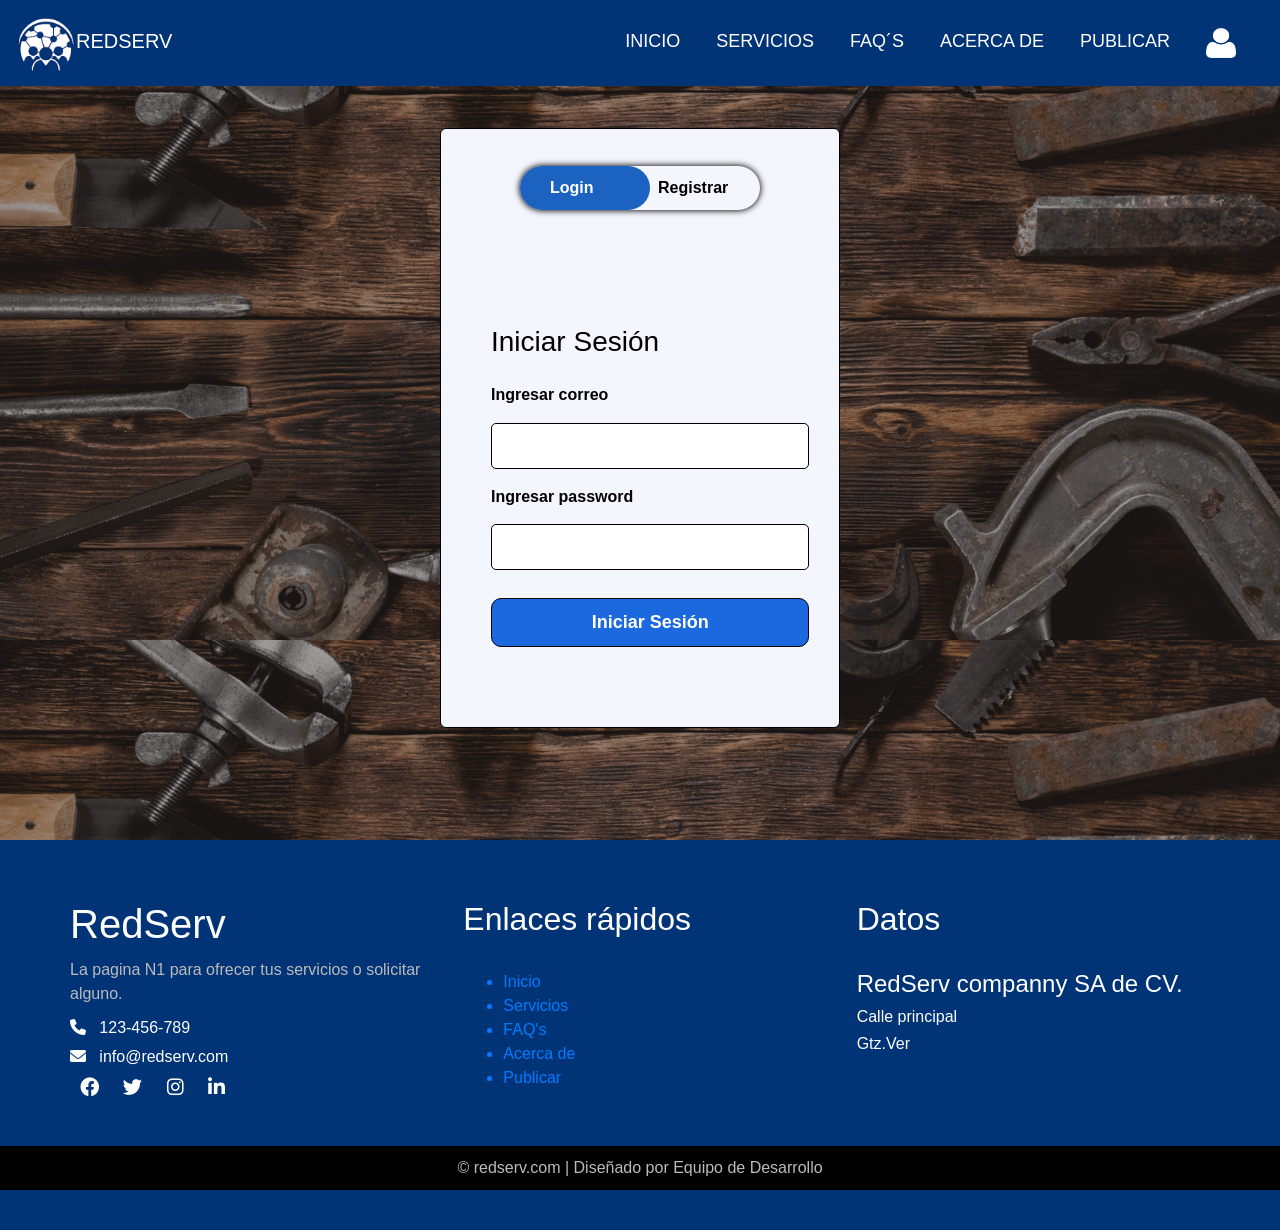
==== INTEGRADORA/login/index.html @ 37f20f39 "baseline: estado inicial de la aplicacion previa a auditoria OWASP MASVS" ====
<?php
session_start();
include('conexion.php');
if(isset($_SESSION['usuarioingresando']))
{
    header('Location: productos_tabla.php');
}
?>


<!DOCTYPE html>
<html lang="en">
<head>
    <meta charset="UTF-8">
    <meta name="viewport" content="width=device-width, initial-scale=1.0">
    <title>REDSERV</title>
    <link rel="stylesheet" href="../css/estilos.css">
    
    <link rel="stylesheet" href="https://stackpath.bootstrapcdn.com/bootstrap/4.5.2/css/bootstrap.min.css">
    <link rel="stylesheet" href="https://cdnjs.cloudflare.com/ajax/libs/font-awesome/6.0.0-beta3/css/all.min.css">
    <link rel="stylesheet" href="style.css">
    <script src="scripts.js"></script>
    <link href='https://fonts.googleapis.com/css?family=Open+Sans:400,700' rel='stylesheet' type='text/css'>
<link rel="stylesheet" href="//maxcdn.bootstrapcdn.com/font-awesome/4.3.0/css/font-awesome.min.css">


    <nav class="navbar navbar-expand-lg fixed-top">
        <a class="navbar-brand" href="#">
            <img class="logo" src="../img/logo_d.png" alt="Logo">REDSERV
        </a>
        <button class="navbar-toggler" type="button" data-toggle="collapse" data-target="#navbarNav" aria-controls="navbarNav" aria-expanded="false" aria-label="Toggle navigation">
            <span class="navbar-toggler-icon"></span>
        </button>
        <div class="collapse navbar-collapse" id="navbarNav">
            <ul class="navbar-nav ml-auto">
                <li class="nav-item active">
                    <a class="nav-link" href="../index.html">Inicio <span class="sr-only">(actual)</span></a>
                </li>
                <li class="nav-item">
                    <a class="nav-link" href="../Paginas/Servicios.php">Servicios</a>
                </li>
                <li class="nav-item">
                    <a class="nav-link" href="../Paginas/FAQ's.html">FAQ´S</a>
                </li>
                <li class="nav-item">
                    <a class="nav-link" href="../Paginas/ACERCA DE.HTML">Acerca de</a>
                </li>
                <li class="nav-item">
                    <a class="nav-link" href="#">Publicar</a>
                </li>
                <li class="nav-item">
                    <a class="nav-link" href="#">
                        <img class="sesion" src="../img/user.png" alt="User">
                    </a>
                </li>
            </ul>
        </div>
    </nav>
</head>



 
<body>
    <div class="FormCajaLogin">
        <div class="FormLogin">
            <div class="botondeintercambiar">
                <div id="btnvai"></div>
                <button type="button" class="botoncambiarcaja" onclick="loginvai()" id="vaibtnlogin">Login</button>
                <button type="button" class="botoncambiarcaja" onclick="registrarvai()" id="vaibtnregistrar">Registrar</button>
            </div>

            <form action="usuario_login.php" method="post" id="frmlogin" class="grupo-entradas">
            <h3>Iniciar Sesión</h3>

            <div class="TextoCajas">Ingresar correo</div>
            <input type="email" name="txtcorreo" class="CajaTexto" autocomplete="off" required>

            <div class="TextoCajas">Ingresar password</div>
            <input type="password" name="txtpassword" class="CajaTexto" autocomplete="off" required>
        <div>
        <input type="submit" value="Iniciar Sesión" class="BtnLogin" name="btningresar">
    </div>
</form>

        <form method="post" id="frmregistrar" class="grupo-entradas" action="usuario_registrar.php">
        <h3>Crear cuenta</h3>

        <div class="TextoCajas">Ingresar nombre</div>
        <input type="text" name="txtnombre1" class="CajaTexto" autocomplete="off" required>

        <div class="TextoCajas">Ingresar correo</div>
        <input type="email" name="txtcorreo1" class="CajaTexto" autocomplete="off" required>

        <div class="TextoCajas">Ingresar password</div>
        <input type="password" name="txtpassword1" class="CajaTexto" autocomplete="off" required>

        <div>
            <input type="submit" value="Crear nueva cuenta" class="BtnRegistrar" name="btnregistrar">
        </div>
        </form>
</div>
</div>
</body>
<script src="boton_formulario.js"></script>



<footer class="footer">
    <div class="footer-content">
        <div class="footer-section about">
            <h1 class="logo-text">Red<span>Serv</span></h1>
            <p>
            La pagina N1 para ofrecer tus servicios o solicitar alguno.
            </p>
            <div class="contact">
                <span><i class="fas fa-phone"></i> &nbsp; 123-456-789</span>
                <span><i class="fas fa-envelope"></i> &nbsp; info@redserv.com</span>
            </div>
            <div class="socials">
                <a href="#"><i class="fab fa-facebook"></i></a>
                <a href="#"><i class="fab fa-twitter"></i></a>
                <a href="#"><i class="fab fa-instagram"></i></a>
                <a href="#"><i class="fab fa-linkedin"></i></a>
            </div>
        </div>
        <div class="footer-section links">
            <h2>Enlaces rápidos</h2>
            <br>
            <ul>
                <a href="../index.html"><li>Inicio</li></a>
                <a href="../Paginas/Servicios.php"><li>Servicios</li></a>
                <a href="../Paginas/FAQ's.html"><li>FAQ's</li></a>
                <a href="../Paginas/ACERCA DE.HTML"><li>Acerca de</li></a>
                <a href="#"><li>Publicar</li></a>
            </ul>
        </div>
        <div class="footer-section contact-form">
            <h2>Datos</h2>
            <br>
            <h4>RedServ companny SA de CV.</h4>
            <h6>Calle principal</h6>
            <h6>Gtz.Ver</h6>
        </div>
    </div>
    <div class="footer-bottom">
        &copy; redserv.com | Diseñado por Equipo de Desarrollo
    </div>
</footer>

<script src="https://code.jquery.com/jquery-3.5.1.slim.min.js"></script>
<script src="https://cdn.jsdelivr.net/npm/@popperjs/core@2.5.4/dist/umd/popper.min.js"></script>
<script src="https://stackpath.bootstrapcdn.com/bootstrap/4.5.2/js/bootstrap.min.js"></script>



</html>
---- INTEGRADORA/css/estilos.css ----
body {
    padding-top: 56px; /* Altura de la barra de navegación */
}

.navbar {
    background-color: #013477;
}

.nav-link {
    color: white !important;
}

.navbar-brand {
    color: white !important;
    font-size: xx-large;
    display: flex;
    align-items: center;
}

.navbar-toggler {
    border-color: rgba(255, 255, 255, 0.1);
}

.navbar-toggler-icon {
    background-image: url("../INTEGRADORA/img/barra-de-menus.png");
}

.mt{

    margin-top: 200px;
}

.logo {
    height: 60px;
    width: 60px;
}

.sesion {
    height: 30px;
    width: 30px;
}

.textoi {
    font-size: 350%;
    text-align: center;
    color: #FFFFFF;
    position: absolute;
    top: 50%;
    left: 50%;
    transform: translate(-50%, -50%);
    padding: 30px;
    background-color: rgba(0, 0, 0, 0.5);
}

.boton_prin {
    text-underline-offset: unset;
    font-size: 200%;
    text-align: center;
    position: absolute;
    color: #FFFFFF;
    top: 80%;
    left: 50%;
    transform: translate(-50%, -50%);
    padding: 8px;
    background-color: #013477;
    border-radius: 5px;
}



.contenedorP {
    width: 95%;
    display: flex;
    flex-wrap: wrap;
    justify-content: space-around;
    margin: auto;
    margin-top: 5px;
    background-color: #ffffff;
    border-radius: 15px;
}

.contenedorP .Publicacion {
    width: auto;
    border-radius: 8px;
    background-color: rgb(225 242 255);
    box-shadow: 0 2px 2px rgba(16, 49, 212, 0.2);
    overflow: hidden;
    margin: 20px;
    text-align: center;
    transition: all 0.25s;
}

.contenedorP .Publicacion:hover{
    transform: translateY(-15px);
    box-shadow: 0 12px 16px rgba(0, 0, 0, 0.2);
}

.contenedorP .Publicacion img {
    height: 280px;
}

.contenedorP .Publicacion h4{
    font-weight: 600;
}

.contenedorP .Publicacion p {
    padding: 0 lrem;
    font-size: 25px;
    font-weight: 300;
    margin: 10px; /* Añade margen para mejor espaciado */
}

.contenedorP .Publicacion a {
    font-weight: 500;
    text-decoration: none;
    color: #0f23ff;
    font-size: 30px;
    font-family:'Lucida Sans', 'Lucida Sans Regular', 'Lucida Grande', 'Lucida Sans Unicode', Geneva, Verdana, sans-serif;
    font-size:large;
    background-color: #5dc6f3;
    padding-left: 70px;
    padding-right: 70px;
    border: 5px solid #0416a2;
    text-align: center;
    border-radius: 10px;
    bottom: 10%;
}

.footer {
    background: #013477; /* Fondo azul */
    color: #fff;
    padding: 40px 0;
}

.footer .footer-content {
    display: flex;
    justify-content: space-between;
    flex-wrap: wrap;
    padding: 0 50px;
}

.footer .footer-section {
    flex: 1;
    padding: 20px;
}

.footer .footer-section h1,
.footer .footer-section h2 {
    color: #fff;
}

.footer .footer-section h1 .logo-text span {
    color: #ff6347; /* Color secundario */
}

.footer .footer-section p {
    color: #bbb;
    margin: 10px 0;
}

.footer .footer-section .contact span {
    display: block;
    margin: 5px 0;
}

.footer .footer-section .socials a {
    margin: 0 10px;
    text-decoration: none;
    color: #fff;
    font-size: 1.2em;
}

.footer .footer-section .socials a:hover {
    color: #ff6347; /* Color al pasar el mouse */
}

.footer .footer-section .links ul {
    list-style: none;
}

.footer .footer-section .links ul a {
    text-decoration: none;
    color: #fff;
    margin: 5px 0;
    display: block;
}

.footer .footer-section .links ul a:hover {
    color: #ff6347; /* Color al pasar el mouse */
}

.footer .footer-section .contact-form .text-input {
    width: 100%;
    padding: 10px;
    margin: 10px 0;
    border-radius: 5px;
    border: none;
}

.footer .footer-section .contact-form .btn {
    padding: 10px 20px;
    border: none;
    background: #ff6347; /* Color del botón */
    color: #fff;
    border-radius: 5px;
    cursor: pointer;
}

.footer .footer-section .contact-form .btn:hover {
    background: #ff4500; /* Color del botón al pasar el mouse */
}

.footer .footer-bottom {
    text-align: center;
    padding: 10px;
    background: #000000; /* Color azul oscuro */
    color: #bbb;
    margin-top: 20px;
}

.carousel-item img {
    width: 100%;
    height: auto;
}





@media (max-width: 768px) {
    .textoi, .boton_prin {
        font-size: 200%;
    }
}

@media (max-width: 576px) {
    .navbar-brand {
        font-size: large;
    }

    .textoi, .boton_prin {
        font-size: 150%;
    }
}

  .testimonial {
    margin-bottom: 30px;
  }
  .testimonial img {
    width: 100px;
    height: 100px;
    border-radius: 50%;
    margin-bottom: 20px;
  }







  
  .navbar-nav {
    margin-left: auto;
}

.nav-link {
    color: #FFFFFF !important;
    font-size: 18px;
    margin-right: 20px;
    text-transform: uppercase;
}

.nav-link:hover {
    color: #CCCCCC !important;
}

/* Estilos para la sección de inicio, FAQs, etc. */
.section-links {
    background-color: #000000;
    padding: 10px 0;
}

.section-links a {
    color: #FFFFFF;
    text-decoration: none;
    padding: 10px 20px;
    transition: all 0.3s ease;
}

.section-links a:hover {
    background-color: #0033A0;
    border-radius: 5px;
}
---- INTEGRADORA/login/style.css ----
body 
{ 
background: #f2f2f2;
font-family: Arial, sans-serif;
margin:0;
padding:0;
display: flex;
flex-direction: column;	
}
h1
{
color:black;
}
	/*Login*/
.FormCajaLogin
{
width: 100%;
height: 100%;
display: grid;
background: url(../img/B1.png); 
background-size: contain;
}
.grupo-entradas{
position: absolute;
display: grid;
width: 100%;
transition: .5s;

}
.FormLogin
{
background-color: #f3f6fc;
margin: 8em auto 7em auto;
border-radius: 6px;
color:#000;
border:0.1em solid black;
width: 400px;
height: 600px;
position: relative;
padding: 2px;
overflow: hidden;  

}

.TextoCajas
{

font-weight: bold;
margin-top:4%;
margin-bottom:4%;
color:#000;
text-align:left;
}

.CajaTexto{
width: 80%;
padding: 10px;
font-size:1em;
border-radius:5px;
border:1px solid black;
color:black;
}

.BtnRegistrar
{
width: 80%;
text-decoration:none;
padding: 10px 30px;
cursor: pointer;
border: 0;
border-radius: 10px;
border:1px solid black;
font-size:18px;
color:white;
background-color: green;
font-weight: bold;
margin-bottom:5%;
margin-top:7%;
}

.BtnLogin
{
width: 80%;
text-decoration:none;
padding: 10px 30px;
cursor: pointer;
border: 0;
border-radius: 10px;
border:1px solid black;
font-size:18px;
color:white;
background-color: #1B68DF;
font-weight: bold;
margin-top:7%;
margin-bottom:5%;
}

.botondeintercambiar{
width: 240px;
margin: 35px auto;
position: relative;
box-shadow: 0 0 6px 0.5px black;
border-radius: 30px;
}
.botoncambiarcaja{
    padding: 10px 30px;
    cursor: pointer;
    background: transparent;
    border: 0;
    outline: none;
    position: relative;
	font-weight: bold;
	font-size:16px;
}
#btnvai{
    top: 0;
    left: 0;
    position: absolute;
    width: 130px;
    height: 100%;
	background-color: #1C62C1;
    border-radius: 30px;
	transition: .5s;
}

#frmlogin{
	bottom:10%;
    left: 50px;
}
#frmregistrar{
    left: 450px;
}

	/*Panel*/
.BarraLateral {
position: fixed;
top: 0;
left: 0;
width: 200px;
height: 100%;
background-color: #0d58aa;
box-sizing: border-box;
text-align:center;
}
.BarraLateral ul {
list-style: none;
padding: 0;
margin-top:10%; 
font-size:18px;			
}

.BarraLateral li 
{
text-align:left;
padding: 12px 10px;
background-color: #0d58aa;
color:#d9dbe0;
}

.BarraLateral ul :hover 
{
background-color: #0b3b6e;
}

.BarraLateral a 
{
color: white;
text-decoration: none;
}
		
.ContenedorPrincipal 
{
margin-left: 200px;
padding: 20px;
box-sizing: border-box;
text-align:center;
}
		
@media (max-width: 768px) 
	{
.BarraLateral 
{
width: 100%;
height: auto;
position: relative;
}

.ContenedorPrincipal 
{
margin-left: 0;
}			
	}

	/*Tabla*/
table
{
border-collapse: collapse;
width: 100%; 
margin: 0 auto;
background-color: #fff;
box-shadow: 0 0 10px rgba(0, 0, 0, 0.1);
color:#000;
}

th
{
background-color: black;
color: white;
}

th, td 
{
padding: 10px;
text-align: center;
border-bottom: 1px solid #dddddd;
}

.ContenedorTabla 
{
margin-left: auto;
margin-right: auto;
max-width:1260px;
width: 100%; 
	
}
.BotonesTeam,.BotonesTeam1,.BotonesTeam2,.BotonesTeam3,.BotonesTeam4,.BotonesTeam5
{	
text-align:center;
display: inline-block;
background:#0258b6;
padding: 6px 10px;
border-radius:6px;
text-decoration: none;
color:white;
border:2px solid black;
cursor:pointer;
font-size: 16px;
}
.BotonesTeam1,.BotonesTeam2,.BotonesTeam3
{
transition: transform 250ms;
width:8%;
background:green;
}
.BotonesTeam2
{
background:#185ca7;
}
.BotonesTeam3
{
background:#cf055f;
}
.BotonesTeam4
{
background:#11757A;
}
.BotonesTeam5
{
transition: transform 250ms;
background:#B63C12;
}
.BotonesTeam1:hover,.BotonesTeam2:hover,.BotonesTeam3:hover,.BotonesTeam5:hover
{
transform: translateY(-10px);
}
.ContBuscar
{
overflow: hidden;
padding-top:1%;
}
.CajaTextoBuscar
{
width: 300px;
padding: 10px;
font-size:1em;
border-radius:5px;
border:1px solid black;
color:black;
}


	/*CajaPopUp*/
.contenedor_popup 
{
top: 50%;
left: 50%;
position: absolute;
transform: translate(-50%,-50%);
width:400px; 
transition: all 0.2s;
background-color:white;
}

.caja_popup2 
{
display: block;
position: absolute;
padding:0;
background-color:rgba(0, 0, 0, 0.5); 
width:100%;
height:100%;
}
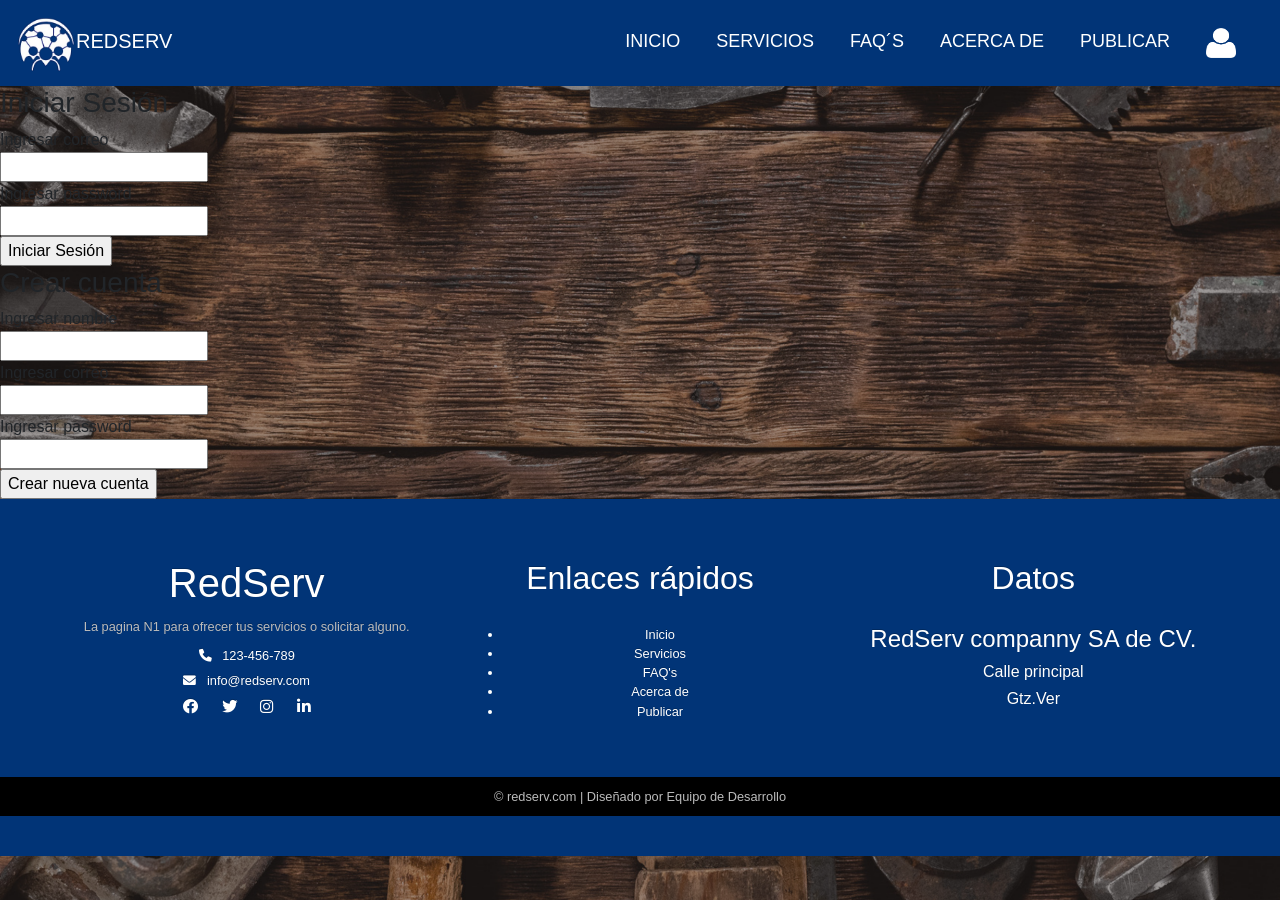
==== commit 2c207a10: "fix(security): implementacion de controles OWASP MASVS v2.0 e informe de auditoria" ====
--- a/INTEGRADORA/login/index.html
+++ b/INTEGRADORA/login/index.html
@@ -103,6 +103,20 @@
 </div>
 </body>
 <script src="boton_formulario.js"></script>
+<script>
+// Muestra el resultado del login sin revelar detalles internos
+(function () {
+    var err = new URLSearchParams(location.search).get('error');
+    var textos = { login: 'Correo o contrase\u00f1a incorrectos.', sesion: 'Inicia sesi\u00f3n para continuar.' };
+    if (textos[err]) {
+        var aviso = document.createElement('div');
+        aviso.textContent = textos[err];
+        aviso.style.cssText = 'background:#fdecea;color:#b71c1c;border:1px solid #f5c2c0;padding:10px 14px;margin:8px 0;border-radius:6px;font-weight:bold;';
+        var form = document.getElementById('frmlogin');
+        form.insertBefore(aviso, form.querySelector('h3').nextSibling);
+    }
+})();
+</script>
 
 
 
--- a/INTEGRADORA/css/estilos.css
+++ b/INTEGRADORA/css/estilos.css
@@ -291,4 +291,5 @@
 .section-links a:hover {
     background-color: #0033A0;
     border-radius: 5px;
-}+}
+
--- a/INTEGRADORA/login/style.css
+++ b/INTEGRADORA/login/style.css
@@ -1,303 +1,182 @@
 
-body 
-{ 
-background: #f2f2f2;
-font-family: Arial, sans-serif;
-margin:0;
-padding:0;
-display: flex;
-flex-direction: column;	
-}
-h1
-{
-color:black;
-}
-	/*Login*/
-.FormCajaLogin
-{
-width: 100%;
-height: 100%;
-display: grid;
-background: url(../img/B1.png); 
-background-size: contain;
-}
-.grupo-entradas{
-position: absolute;
-display: grid;
-width: 100%;
-transition: .5s;
 
-}
-.FormLogin
-{
-background-color: #f3f6fc;
-margin: 8em auto 7em auto;
-border-radius: 6px;
-color:#000;
-border:0.1em solid black;
-width: 400px;
-height: 600px;
-position: relative;
-padding: 2px;
-overflow: hidden;  
-
+body {
+  font-family: "Open Sans", sans-serif;
+  height: 100vh;
+  background: url("../img/B1.png") 50% fixed;
+  background-size: cover;
+  width: 100%;
+  height:680px;
 }
 
-.TextoCajas
-{
-
-font-weight: bold;
-margin-top:4%;
-margin-bottom:4%;
-color:#000;
-text-align:left;
+@keyframes spinner {
+  0% { transform: rotateZ(0deg); }
+  100% { transform: rotateZ(359deg); }
 }
 
-.CajaTexto{
-width: 80%;
-padding: 10px;
-font-size:1em;
-border-radius:5px;
-border:1px solid black;
-color:black;
+* {
+  box-sizing: border-box;
 }
 
-.BtnRegistrar
-{
-width: 80%;
-text-decoration:none;
-padding: 10px 30px;
-cursor: pointer;
-border: 0;
-border-radius: 10px;
-border:1px solid black;
-font-size:18px;
-color:white;
-background-color: green;
-font-weight: bold;
-margin-bottom:5%;
-margin-top:7%;
-}
-
-.BtnLogin
-{
-width: 80%;
-text-decoration:none;
-padding: 10px 30px;
-cursor: pointer;
-border: 0;
-border-radius: 10px;
-border:1px solid black;
-font-size:18px;
-color:white;
-background-color: #1B68DF;
-font-weight: bold;
-margin-top:7%;
-margin-bottom:5%;
-}
-
-.botondeintercambiar{
-width: 240px;
-margin: 35px auto;
-position: relative;
-box-shadow: 0 0 6px 0.5px black;
-border-radius: 30px;
-}
-.botoncambiarcaja{
-    padding: 10px 30px;
-    cursor: pointer;
-    background: transparent;
-    border: 0;
-    outline: none;
-    position: relative;
-	font-weight: bold;
-	font-size:16px;
-}
-#btnvai{
-    top: 0;
-    left: 0;
-    position: absolute;
-    width: 130px;
-    height: 100%;
-	background-color: #1C62C1;
-    border-radius: 30px;
-	transition: .5s;
-}
-
-#frmlogin{
-	bottom:10%;
-    left: 50px;
-}
-#frmregistrar{
-    left: 450px;
-}
-
-	/*Panel*/
-.BarraLateral {
-position: fixed;
-top: 0;
-left: 0;
-width: 200px;
-height: 100%;
-background-color: #0d58aa;
-box-sizing: border-box;
-text-align:center;
-}
-.BarraLateral ul {
-list-style: none;
-padding: 0;
-margin-top:10%; 
-font-size:18px;			
-}
-
-.BarraLateral li 
-{
-text-align:left;
-padding: 12px 10px;
-background-color: #0d58aa;
-color:#d9dbe0;
-}
-
-.BarraLateral ul :hover 
-{
-background-color: #0b3b6e;
-}
-
-.BarraLateral a 
-{
-color: white;
-text-decoration: none;
-}
-		
-.ContenedorPrincipal 
-{
-margin-left: 200px;
-padding: 20px;
-box-sizing: border-box;
-text-align:center;
-}
-		
-@media (max-width: 768px) 
-	{
-.BarraLateral 
-{
-width: 100%;
-height: auto;
-position: relative;
-}
-
-.ContenedorPrincipal 
-{
-margin-left: 0;
-}			
-	}
-
-	/*Tabla*/
-table
-{
-border-collapse: collapse;
-width: 100%; 
-margin: 0 auto;
-background-color: #fff;
-box-shadow: 0 0 10px rgba(0, 0, 0, 0.1);
-color:#000;
-}
-
-th
-{
-background-color: black;
-color: white;
-}
-
-th, td 
-{
-padding: 10px;
-text-align: center;
-border-bottom: 1px solid #dddddd;
-}
-
-.ContenedorTabla 
-{
-margin-left: auto;
-margin-right: auto;
-max-width:1260px;
-width: 100%; 
-	
-}
-.BotonesTeam,.BotonesTeam1,.BotonesTeam2,.BotonesTeam3,.BotonesTeam4,.BotonesTeam5
-{	
-text-align:center;
-display: inline-block;
-background:#0258b6;
-padding: 6px 10px;
-border-radius:6px;
-text-decoration: none;
-color:white;
-border:2px solid black;
-cursor:pointer;
-font-size: 16px;
-}
-.BotonesTeam1,.BotonesTeam2,.BotonesTeam3
-{
-transition: transform 250ms;
-width:8%;
-background:green;
-}
-.BotonesTeam2
-{
-background:#185ca7;
-}
-.BotonesTeam3
-{
-background:#cf055f;
-}
-.BotonesTeam4
-{
-background:#11757A;
-}
-.BotonesTeam5
-{
-transition: transform 250ms;
-background:#B63C12;
-}
-.BotonesTeam1:hover,.BotonesTeam2:hover,.BotonesTeam3:hover,.BotonesTeam5:hover
-{
-transform: translateY(-10px);
-}
-.ContBuscar
-{
-overflow: hidden;
-padding-top:1%;
-}
-.CajaTextoBuscar
-{
-width: 300px;
-padding: 10px;
-font-size:1em;
-border-radius:5px;
-border:1px solid black;
-color:black;
+.wrapper {
+  display: flex;
+  align-items: center;
+  flex-direction: column; 
+  justify-content: center;
+  width: 100%;
+  min-height: 100%;
+  padding: 20px;
+  background: rgba(darken(#2196F3,40%), 0.85);
 }
 
 
-	/*CajaPopUp*/
-.contenedor_popup 
-{
-top: 50%;
-left: 50%;
-position: absolute;
-transform: translate(-50%,-50%);
-width:400px; 
-transition: all 0.2s;
-background-color:white;
+.login {
+  
+  border-radius: 2px 2px 5px 5px;
+  padding: 10px 20px 20px 20px;
+  width: 90%;
+  max-width: 320px;
+  background: #ffffff;
+  position: relative;
+  padding-bottom: 80px;
+  box-shadow: 0px 1px 5px rgba(0,0,0,0.3);
+  
+  &.loading {
+    button {
+      max-height: 100%;
+      padding-top: 50px;
+      .spinner {
+        opacity: 1;
+        top: 40%;
+      }
+    }  
+  }
+  
+  &.ok {
+    button {
+      background-color: #8bc34a;
+      .spinner{
+        border-radius: 0;
+        border-top-color: transparent;
+        border-right-color: transparent;
+        height: 20px;
+        animation: none;
+        transform: rotateZ(-45deg);
+      }
+    }
+  }
+  
+  input {
+    display: block;
+    padding: 15px 10px;
+    margin-bottom: 10px;
+    width: 100%;
+    border: 1px solid #ddd;
+    transition: border-width 0.2s ease;
+    border-radius: 2px;
+    color: #ccc;
+    
+    &+ i.fa {
+        color: #fff;
+      font-size: 1em;
+      position: absolute;
+      margin-top: -47px;
+      opacity: 0;
+      left: 0;
+      transition: all 0.1s ease-in;
+    }
+    
+    &:focus {
+      &+ i.fa {
+        opacity: 1;
+        left: 30px;
+      transition: all 0.25s ease-out;
+      }
+      outline: none;
+      color: #444;
+      border-color: #2196F3;
+      border-left-width: 35px;
+    }
+    
+  }
+  
+  a {
+   font-size: 0.8em;   
+    color: #2196F3;
+    text-decoration: none;
+  }
+  
+  .title {
+    color: #444;
+    font-size: 1.2em;
+    font-weight: bold;
+    margin: 10px 0 30px 0;
+    border-bottom: 1px solid #eee;
+    padding-bottom: 20px;
+  }
+  
+  button {
+    width: 100%;
+    height: 100%;
+    padding: 10px 10px;
+    background: #2196F3;
+    color: #fff;
+    display: block;
+    border: none;
+    margin-top: 20px;
+    position: absolute;
+    left: 0;
+    bottom: 0;
+    max-height: 60px;
+    border: 0px solid rgba(0,0,0,0.1);
+  border-radius: 0 0 2px 2px;
+    transform: rotateZ(0deg);
+    
+    transition: all 0.1s ease-out;
+      border-bottom-width: 7px;
+    
+    .spinner {
+      display: block;
+      width: 40px;
+      height: 40px;
+      position: absolute;
+      border: 4px solid #ffffff;
+      border-top-color: rgba(255,255,255,0.3);
+      border-radius: 100%;
+      left: 50%;
+      top: 0;
+      opacity: 0;
+      margin-left: -20px;
+      margin-top: -20px;
+      animation: spinner 0.6s infinite linear;
+      transition: top 0.3s 0.3s ease,
+                opacity 0.3s 0.3s ease,
+                border-radius 0.3s ease;
+      box-shadow: 0px 1px 0px rgba(0,0,0,0.2);
+    }
+    
+  }
+  
+    &:not(.loading) button:hover {
+      box-shadow: 0px 1px 3px #2196F3;
+    }
+    &:not(.loading) button:focus {
+      border-bottom-width: 4px;
+    }
+    
+  
 }
 
-.caja_popup2 
-{
-display: block;
-position: absolute;
-padding:0;
-background-color:rgba(0, 0, 0, 0.5); 
-width:100%;
-height:100%;
-}
+footer {
+  display: block;
+  padding-top: 50px;
+  text-align: center;
+  color: #ddd;
+  font-weight: normal;
+  text-shadow: 0px -1px 0px rgba(0,0,0,0.2);
+  font-size: 0.8em;
+  a, a:link {
+    color: #fff;
+    text-decoration: none;
+  }
+}
